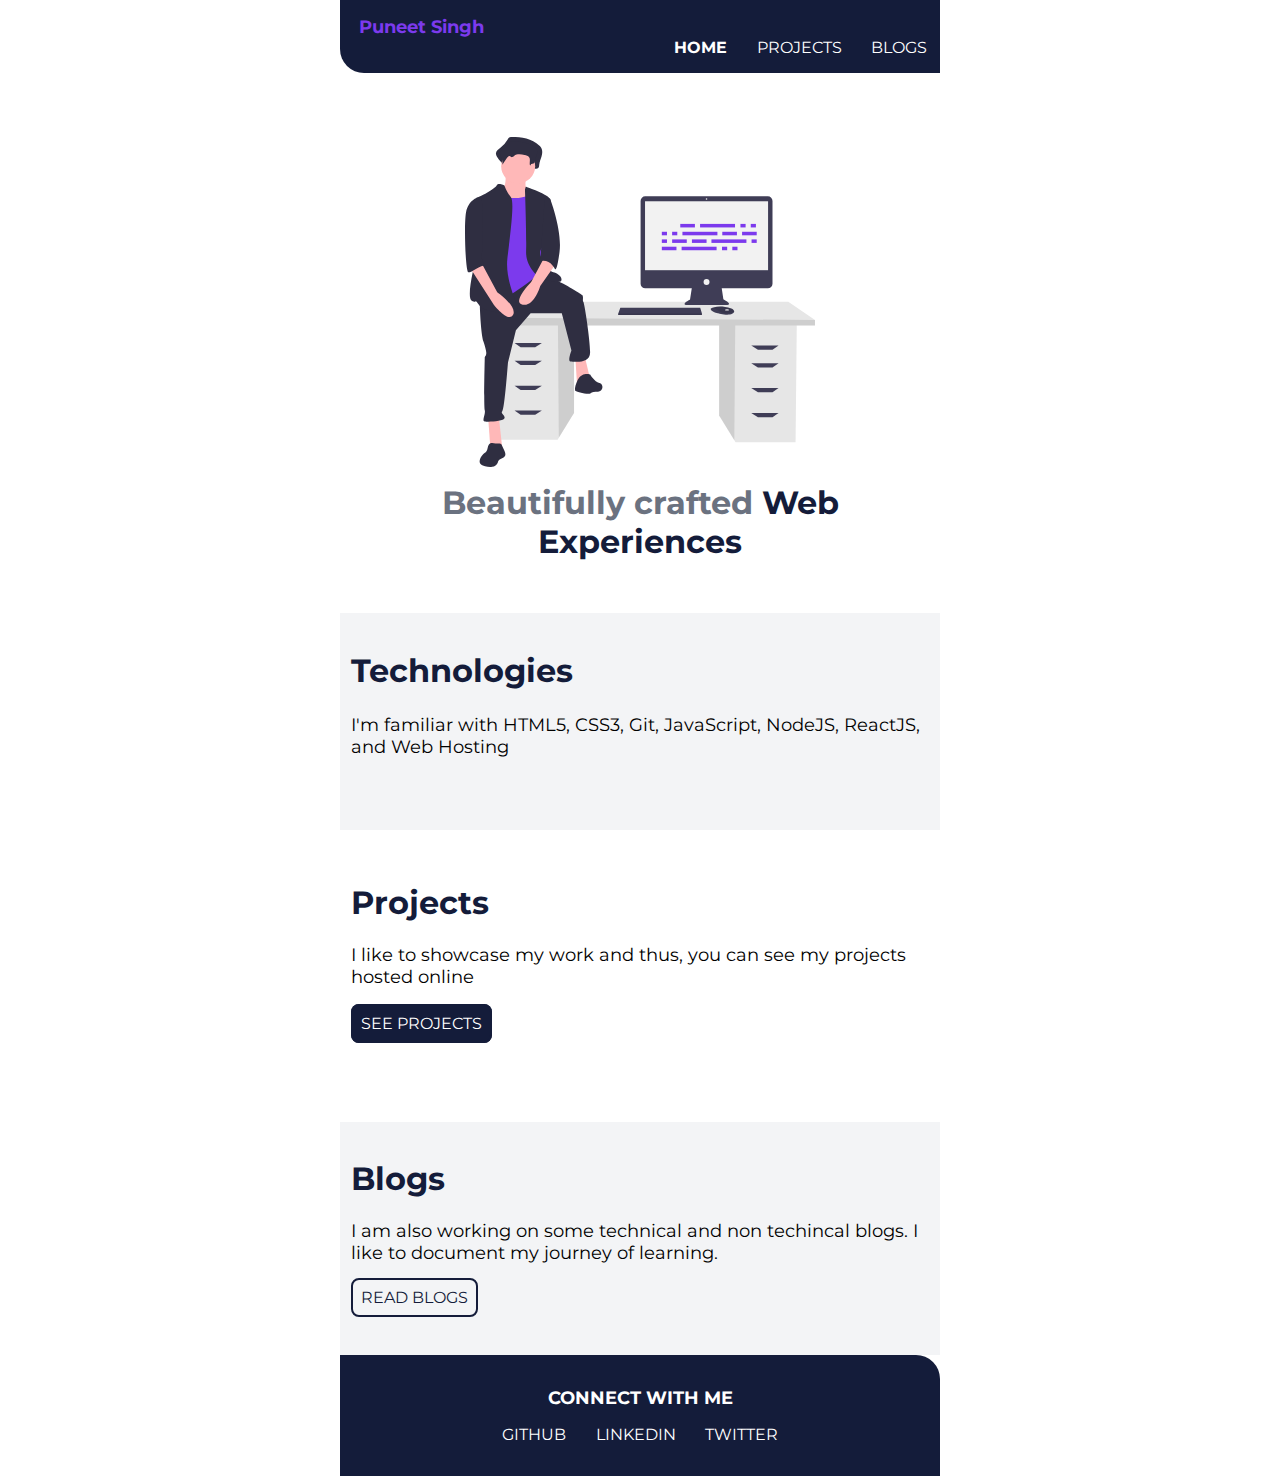
==== index.html @ f80d5f83 "Update: Social media links" ====
<!DOCTYPE html>
<html lang="en">
<head>
    <meta charset="UTF-8">
    <meta name="viewport" content="width=device-width, initial-scale=1.0">
    <title>Puneet Singh | Web Dev</title>
    <link href="main.css" rel="stylesheet">
</head>
<body>
    <nav class="navigation">
        <div class="brand">
            <a href = "index.html" id="link-brand">Puneet Singh</a>
        </div>
        <ul>
            <li><a href = "index.html" class="active">home</a></li>
            <li><a href = "projects.html">projects</a></li>
            <li><a href = "blogs.html">blogs</a></li>
        </ul>
    </nav>

    <header class="hero">
        <img src="/img/hero-img.svg"/>
        <h1 class="hero-heading">Beautifully crafted <span class="heading-inverted"> Web Experiences</span></h1>
    </header>

    <section class="section ow">
        <h1>Technologies</h1>
        <p><p>I'm familiar with HTML5, CSS3, Git, JavaScript, NodeJS, ReactJS, and Web Hosting</p>
    </section>
    <section class="section">
        <h1>Projects</h1>
        <p>I like to showcase my work and thus, you can see my projects hosted online</p>
        <p><a class="link link-primary" href="/">See Projects</a></p>
    </section>
    <section class="section ow">
        <h1>Blogs</h1>
        <p>I am also working on some technical and non techincal blogs. I like to document my journey of learning.</p>
        <a class="link link-secondary" href="/">Read Blogs</a>
    </section>
   
    <footer class="footer">
        <div class="footer-header">
            Connect with me
        </div>
        <ul>
            <li><a href = "https://github.com/puneetsingh99">github</a></li>
            <li><a href = "https://www.linkedin.com/in/puneet-singh-7b6990199/">linkedin</a></li>
            <li><a href = "https://twitter.com/puneet_333">twitter</a></li>
        </ul>
    </footer>
</body>
</html>
---- main.css ----
@import url('https://fonts.googleapis.com/css2?family=Montserrat:wght@400;700&display=swap');

:root {
    --primary: #141c3a;;
    --secondary: #7C3AED;
    --gray: #F3F4F6;
    --dark-gray:#6B7280;
}

body{
    font-family: 'Montserrat', sans-serif;
    max-width: 600px;
    margin: auto;
}

hr{
    margin: 2rem 0rem;
}

a {
    text-decoration: none;
    text-transform: uppercase;
}

ul{
    list-style: none;
    margin: 0px;
}

.active{
    font-weight: bold;
}
/* navigation */
.navigation{
    background-color: var(--primary);
    border-bottom-left-radius: 1.5rem;
    padding: 1rem 0rem;
}

#link-brand{
    text-transform: capitalize;
    font-weight: bold;
    font-size: large;
    color: var(--secondary);
    padding-left:0.8rem;
    margin: 0.4rem;
}

.navigation ul {
    text-align: right;
}

.navigation li {
    display: inline-block;
    padding: 0rem 0.8rem;
    margin: 0px;
}

.navigation a{
    color: white;
    text-transform: uppercase;
}

/* hero */

.hero{
    padding: 2rem;
    padding-top: 4rem;
}

.hero img{
    display: block;
    width: 350px;
    margin: auto;

}

.hero .hero-heading{
    text-align: center;
    margin: auto;
    margin-bottom: 0.3rem;
    padding-top: 1rem;
    color: var(--dark-gray);
}

.hero .hero-heading .heading-inverted {
    color: var(--primary);
}

/* section */
.section{
    margin-top: 1rem;
    /* margin-bottom: 2rem; */
    padding: 1rem 0.7rem;
    padding-bottom: 2rem;
    padding-bottom: 3rem;
}
.section h1{
    color: var(--primary);
}

.section p{
    font-size: large;
    margin-bottom: 1.5rem;
}

.ow{
    background-color: var(--gray);
}


.link{
    box-sizing: border-box;
    border-radius:0.5rem;
    padding: 0.5rem 0.5rem;
    font-size: medium;
    border: 2px solid var(--primary);
    
}
.link-primary{
    
    background-color: var(--primary);
    margin-right: 1rem;
    color: white;
    
}
.link-secondary{
    color: var(--primary);
}



/* footer */
.footer{
    background-color: var(--primary);
    border-top-right-radius: 1.5rem;
    padding: 2rem 1rem;
}

.footer .footer-header{
    color: white;
    font-weight: bold;
    text-transform: uppercase;
    font-size: large;
    text-align: center;
    
}

.footer ul{
    padding-inline-start: 0px;
    text-align: center;
}

.footer li{
    display: inline-block;
    margin-top: 1rem;
    padding: 0rem 0.8rem;
}

.footer a{
    color: white;
}
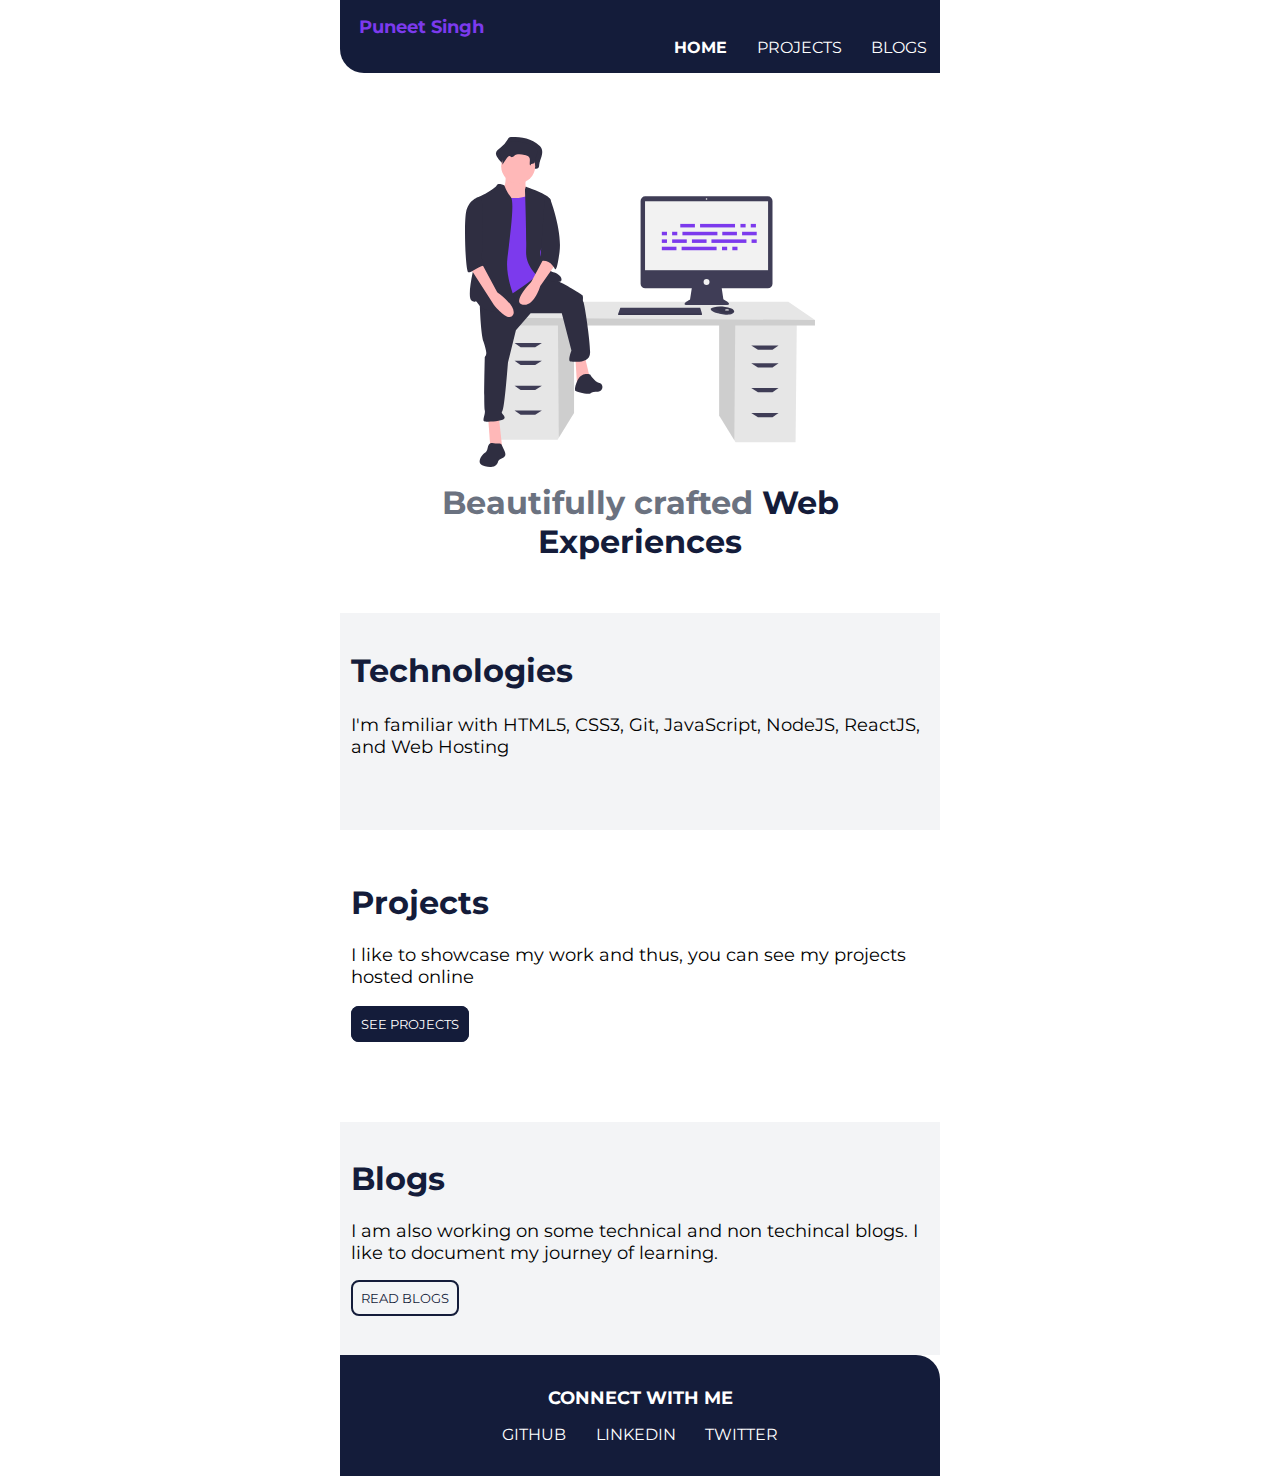
==== commit a2f7ab7c: "Update main.css and index.html" ====
--- a/index.html
+++ b/index.html
@@ -30,12 +30,12 @@
     <section class="section">
         <h1>Projects</h1>
         <p>I like to showcase my work and thus, you can see my projects hosted online</p>
-        <p><a class="link link-primary" href="/">See Projects</a></p>
+        <p><a class="link link-primary" href="projects.html">See Projects</a></p>
     </section>
     <section class="section ow">
         <h1>Blogs</h1>
         <p>I am also working on some technical and non techincal blogs. I like to document my journey of learning.</p>
-        <a class="link link-secondary" href="/">Read Blogs</a>
+        <a class="link link-secondary" href="blogs.html">Read Blogs</a>
     </section>
    
     <footer class="footer">
--- a/main.css
+++ b/main.css
@@ -113,7 +113,7 @@
     box-sizing: border-box;
     border-radius:0.5rem;
     padding: 0.5rem 0.5rem;
-    font-size: medium;
+    font-size: small;
     border: 2px solid var(--primary);
     
 }
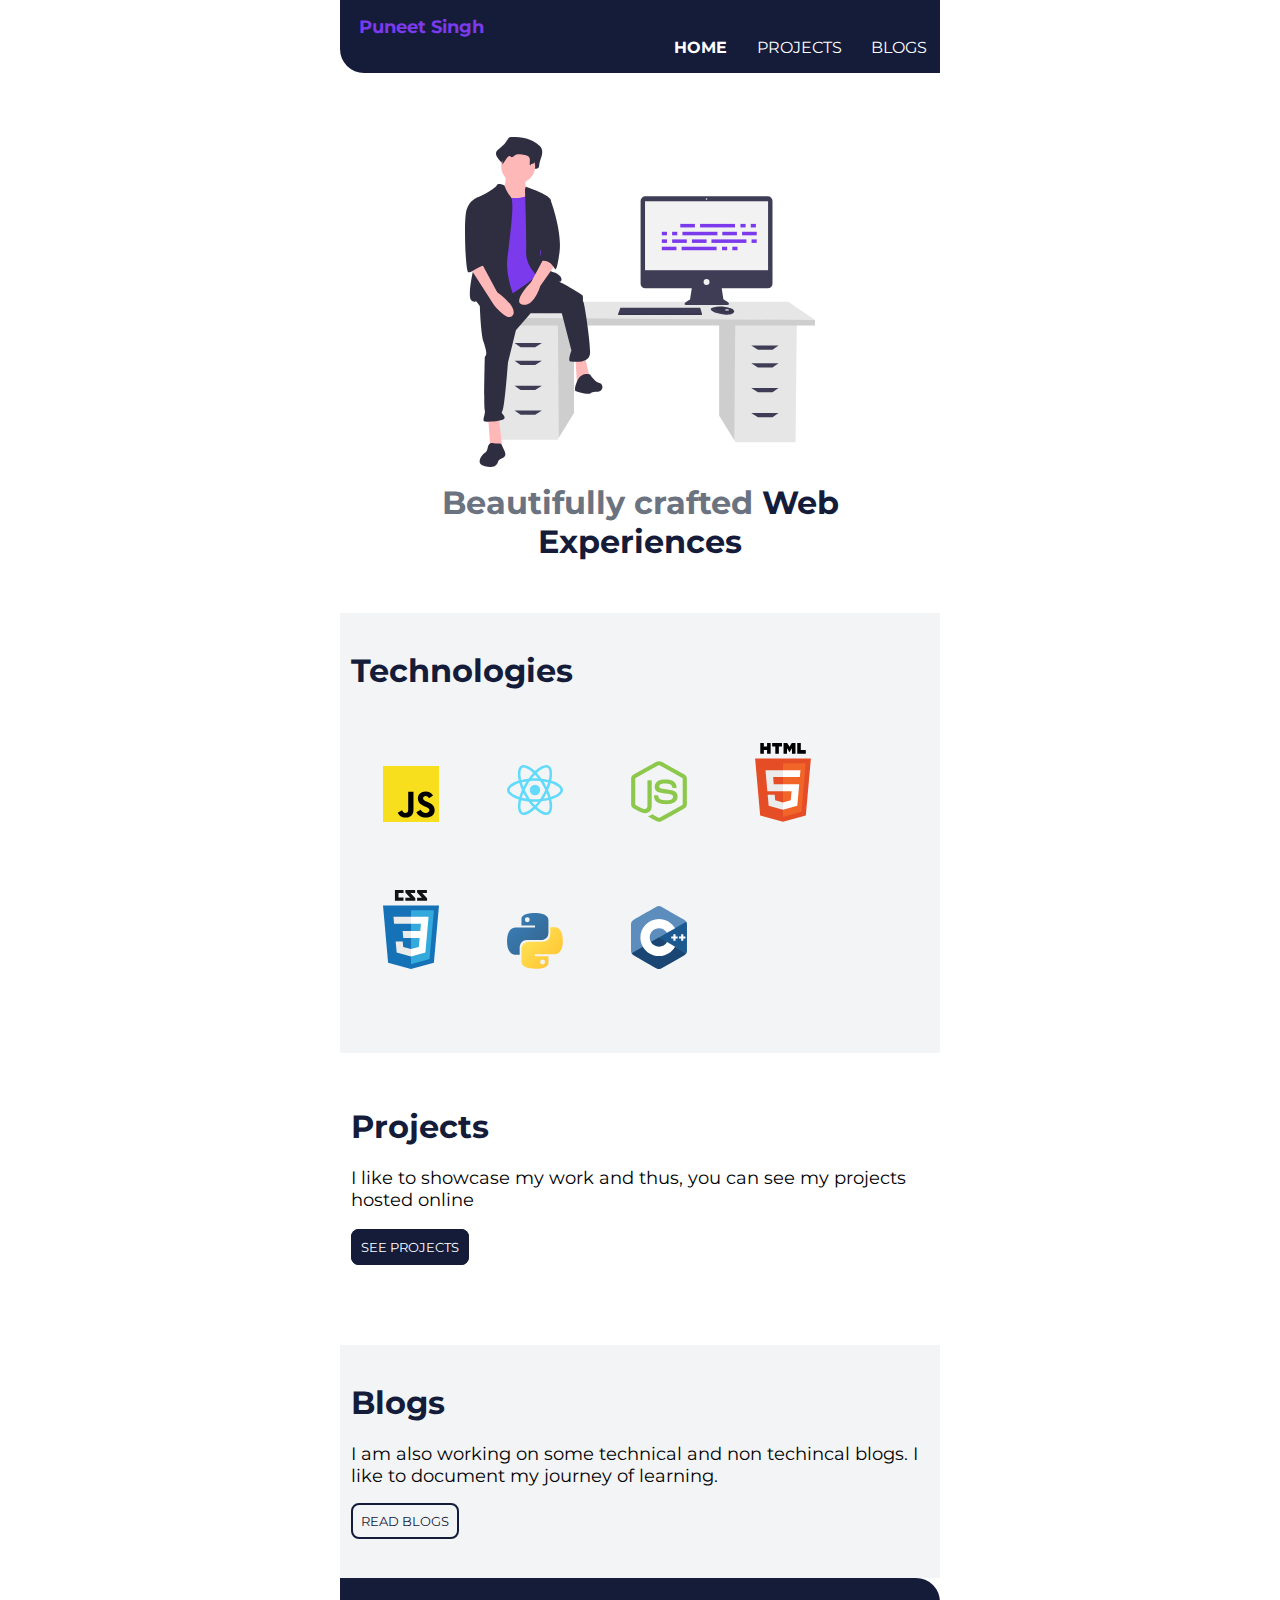
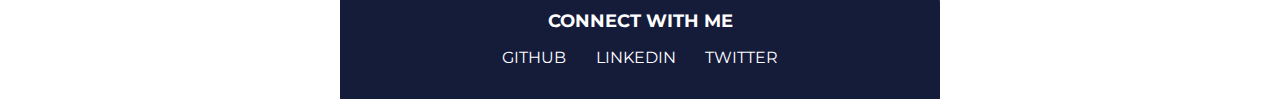
==== commit 6659e5c4: "Update icons" ====
--- a/index.html
+++ b/index.html
@@ -25,7 +25,15 @@
 
     <section class="section ow">
         <h1>Technologies</h1>
-        <p><p>I'm familiar with HTML5, CSS3, Git, JavaScript, NodeJS, ReactJS, and Web Hosting</p>
+        <div class="tech-logo">
+            <img src="img/jslogo.svg"/>
+            <img src="img/reactlogo.svg"/>
+            <img src="img/nodejs-icon.svg"/>
+            <img src="img/htmllogo.svg"/>
+            <img src="img/css-5.svg"/>            
+            <img src="img/pythonlogo.svg"/>
+            <img src="img/cpplogo.svg"/>
+        </div>
     </section>
     <section class="section">
         <h1>Projects</h1>
--- a/main.css
+++ b/main.css
@@ -45,6 +45,7 @@
     padding-left:0.8rem;
     margin: 0.4rem;
 }
+
 
 .navigation ul {
     text-align: right;
@@ -103,7 +104,11 @@
     font-size: large;
     margin-bottom: 1.5rem;
 }
+.tech-logo img{
 
+    width: 56px;
+    margin: 2rem;
+}
 .ow{
     background-color: var(--gray);
 }
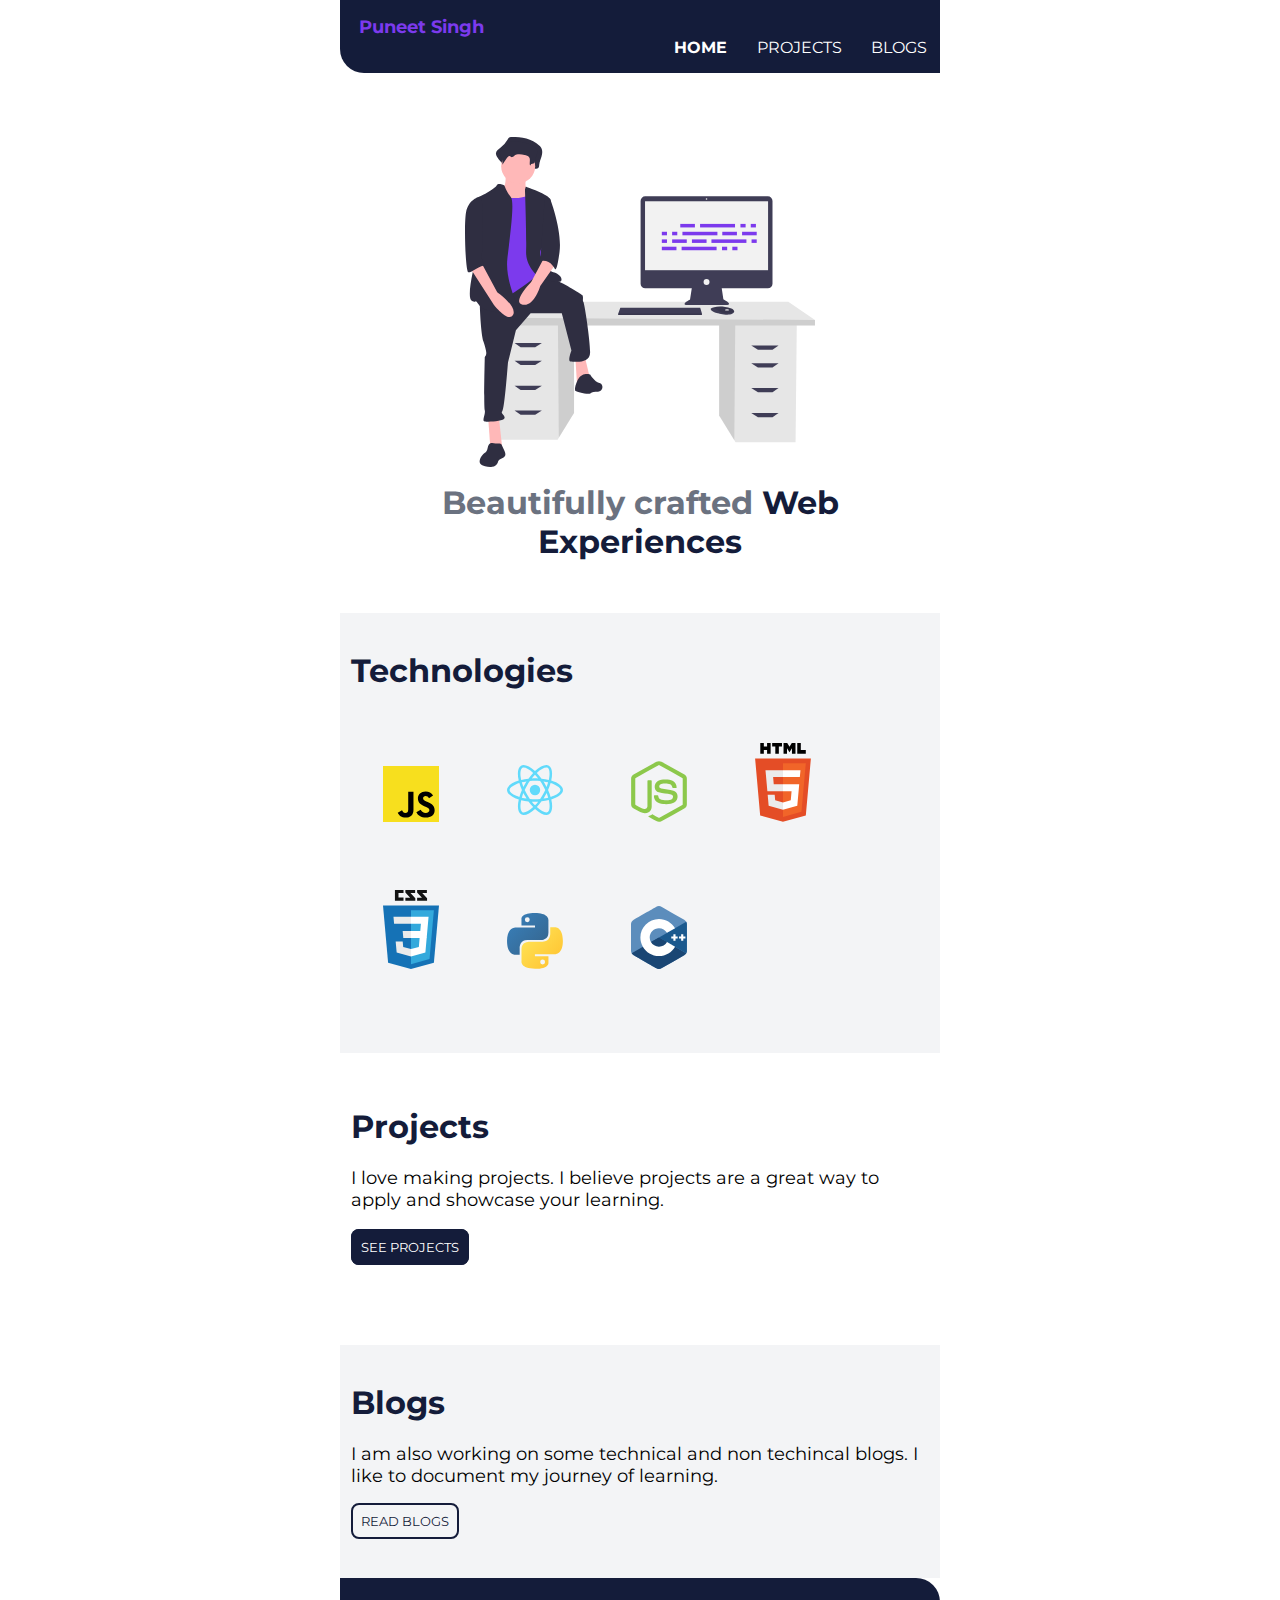
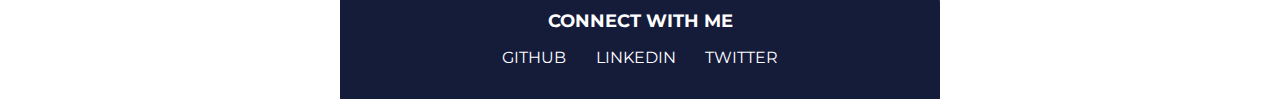
==== commit 1b4db01d: "Update projects" ====
--- a/index.html
+++ b/index.html
@@ -37,7 +37,7 @@
     </section>
     <section class="section">
         <h1>Projects</h1>
-        <p>I like to showcase my work and thus, you can see my projects hosted online</p>
+        <p>I love making projects. I believe projects are a great way to apply and showcase your learning.</p>
         <p><a class="link link-primary" href="projects.html">See Projects</a></p>
     </section>
     <section class="section ow">
@@ -53,7 +53,7 @@
         <ul>
             <li><a href = "https://github.com/puneetsingh99">github</a></li>
             <li><a href = "https://www.linkedin.com/in/puneet-singh-7b6990199/">linkedin</a></li>
-            <li><a href = "https://twitter.com/puneet_333">twitter</a></li>
+            <li><a href = "https://twitter.com/puneetsingh1999">twitter</a></li>
         </ul>
     </footer>
 </body>
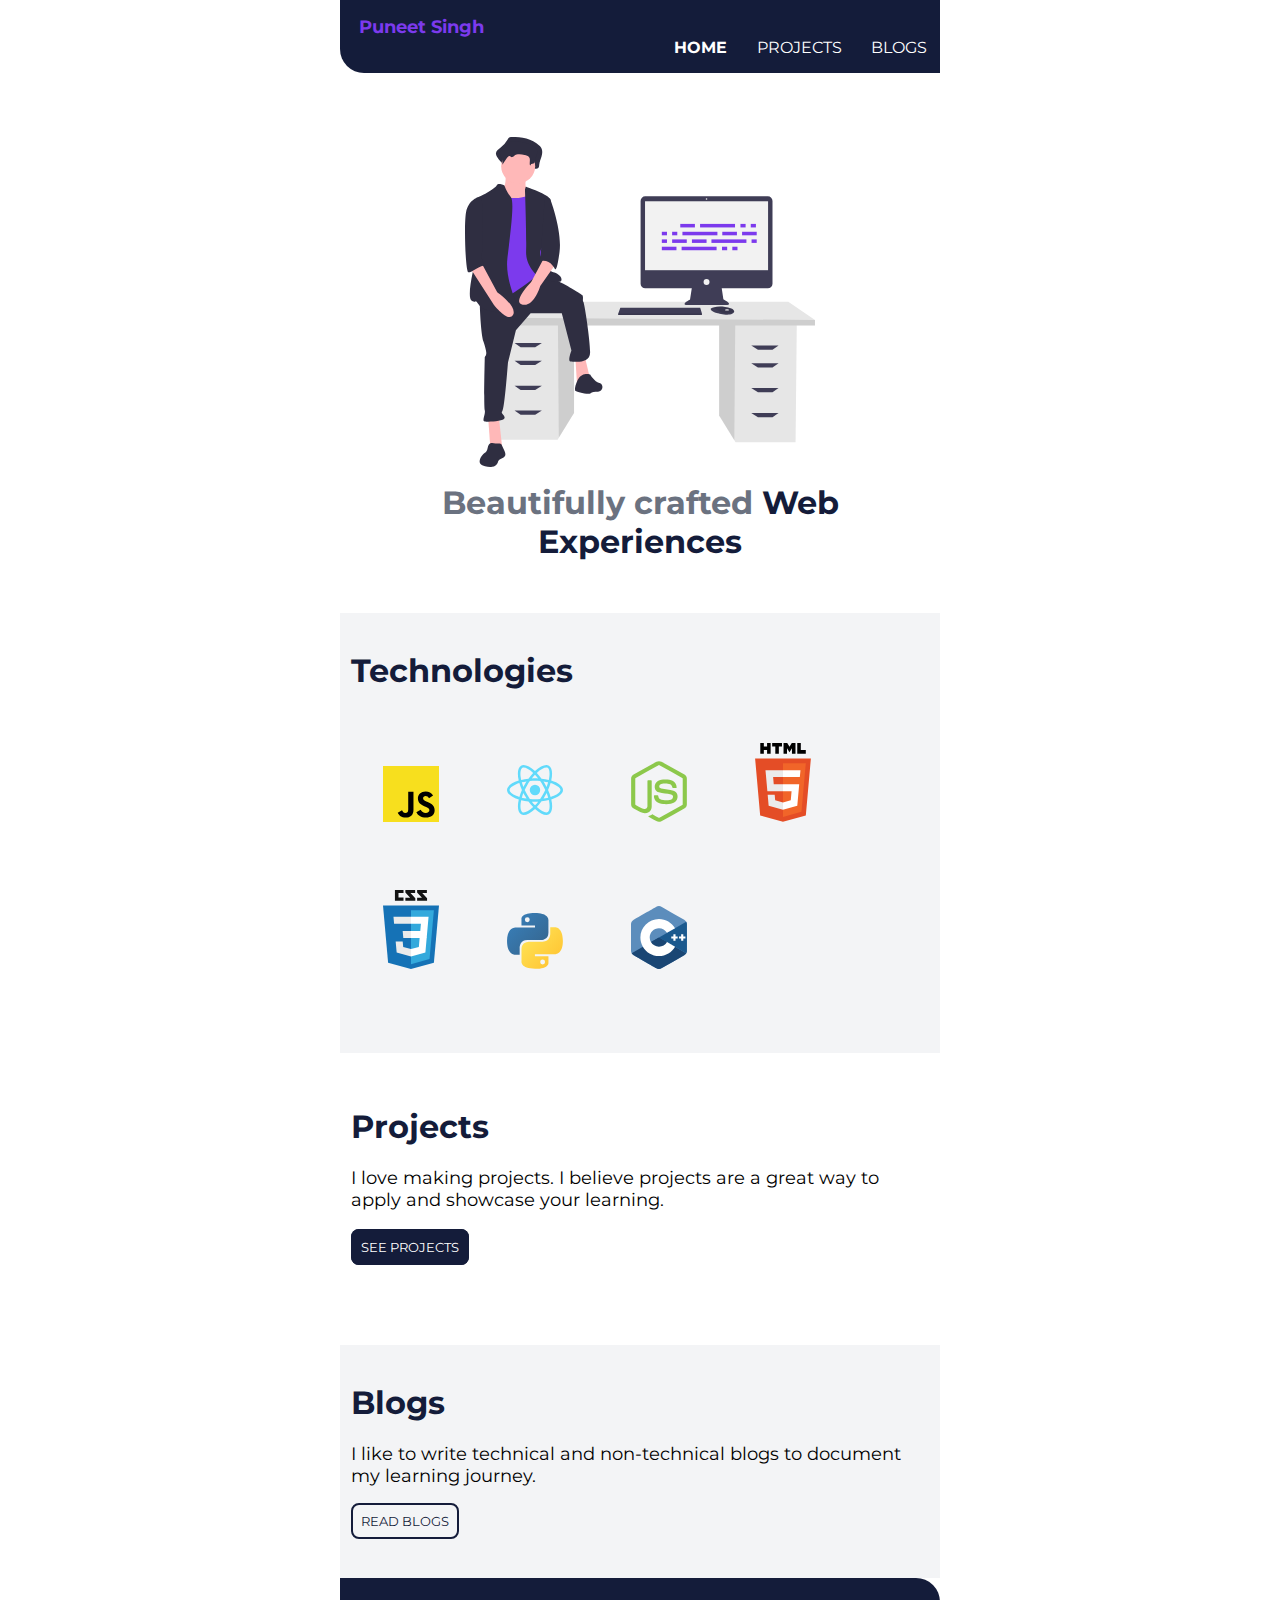
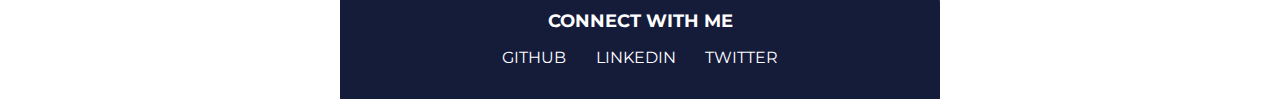
==== commit 696362ad: "Update blog" ====
--- a/index.html
+++ b/index.html
@@ -42,7 +42,7 @@
     </section>
     <section class="section ow">
         <h1>Blogs</h1>
-        <p>I am also working on some technical and non techincal blogs. I like to document my journey of learning.</p>
+        <p>I like to write technical and non-technical blogs to document my learning journey.</p>
         <a class="link link-secondary" href="blogs.html">Read Blogs</a>
     </section>
    
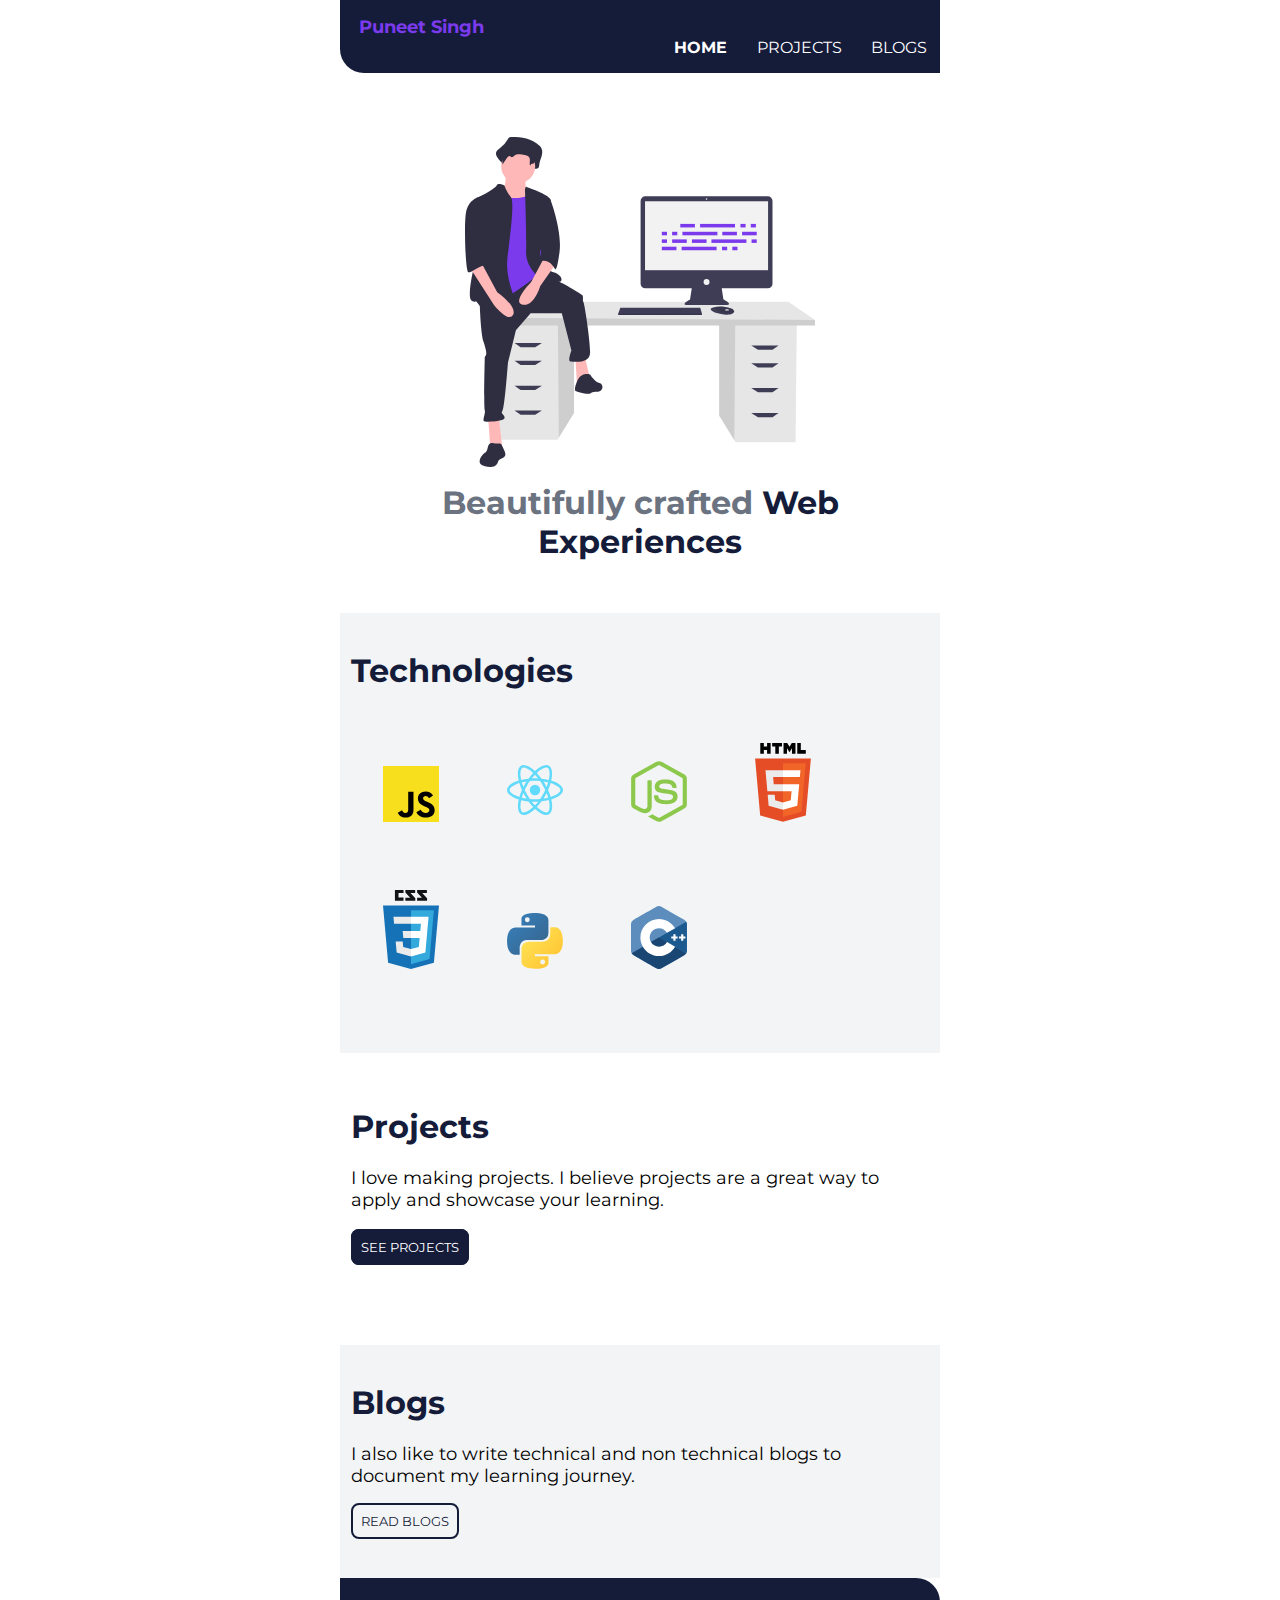
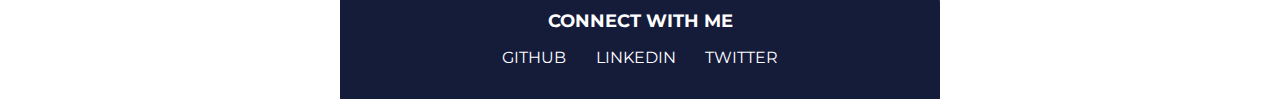
==== commit f7d5c6fc: "Update index.html" ====
--- a/index.html
+++ b/index.html
@@ -42,7 +42,7 @@
     </section>
     <section class="section ow">
         <h1>Blogs</h1>
-        <p>I like to write technical and non-technical blogs to document my learning journey.</p>
+        <p>I also like to write technical and non technical blogs to document my learning journey.</p>
         <a class="link link-secondary" href="blogs.html">Read Blogs</a>
     </section>
    
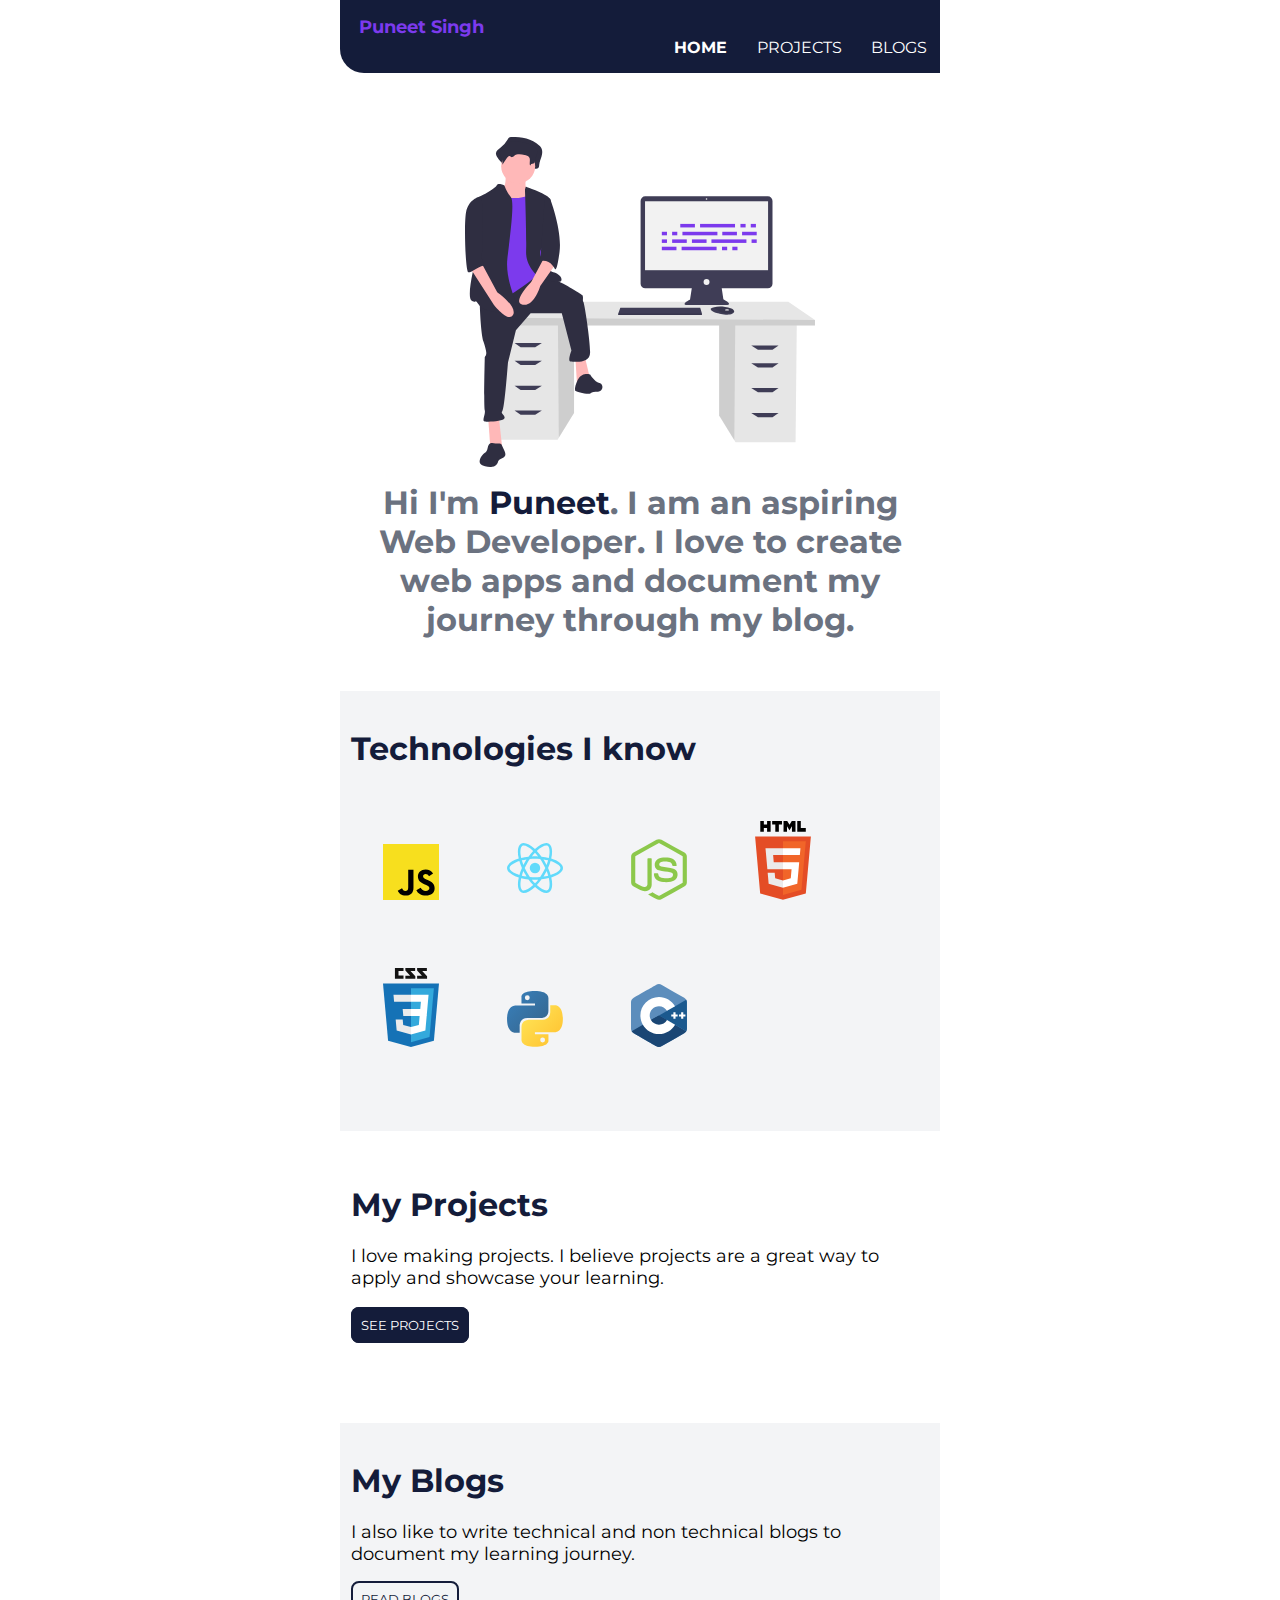
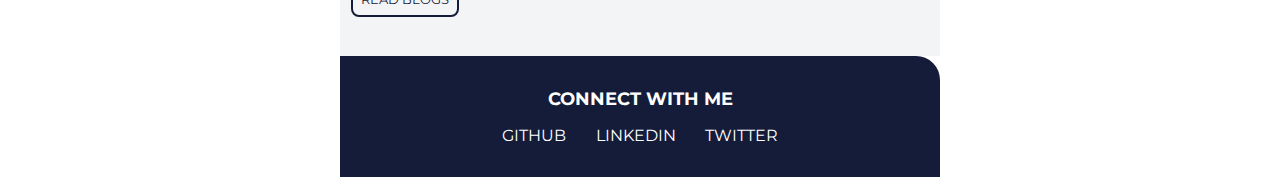
==== commit 86cb0d5d: "Added new projects, images and description" ====
--- a/index.html
+++ b/index.html
@@ -20,11 +20,11 @@
 
     <header class="hero">
         <img src="/img/hero-img.svg"/>
-        <h1 class="hero-heading">Beautifully crafted <span class="heading-inverted"> Web Experiences</span></h1>
+        <h1 class="hero-heading">Hi I'm <span class="heading-inverted"> Puneet</span>. I am an aspiring Web Developer. I love to create web apps and document my journey through my blog.</h1>
     </header>
 
     <section class="section ow">
-        <h1>Technologies</h1>
+        <h1>Technologies I know</h1>
         <div class="tech-logo">
             <img src="img/jslogo.svg"/>
             <img src="img/reactlogo.svg"/>
@@ -36,12 +36,12 @@
         </div>
     </section>
     <section class="section">
-        <h1>Projects</h1>
+        <h1>My Projects</h1>
         <p>I love making projects. I believe projects are a great way to apply and showcase your learning.</p>
         <p><a class="link link-primary" href="projects.html">See Projects</a></p>
     </section>
     <section class="section ow">
-        <h1>Blogs</h1>
+        <h1>My Blogs</h1>
         <p>I also like to write technical and non technical blogs to document my learning journey.</p>
         <a class="link link-secondary" href="blogs.html">Read Blogs</a>
     </section>
